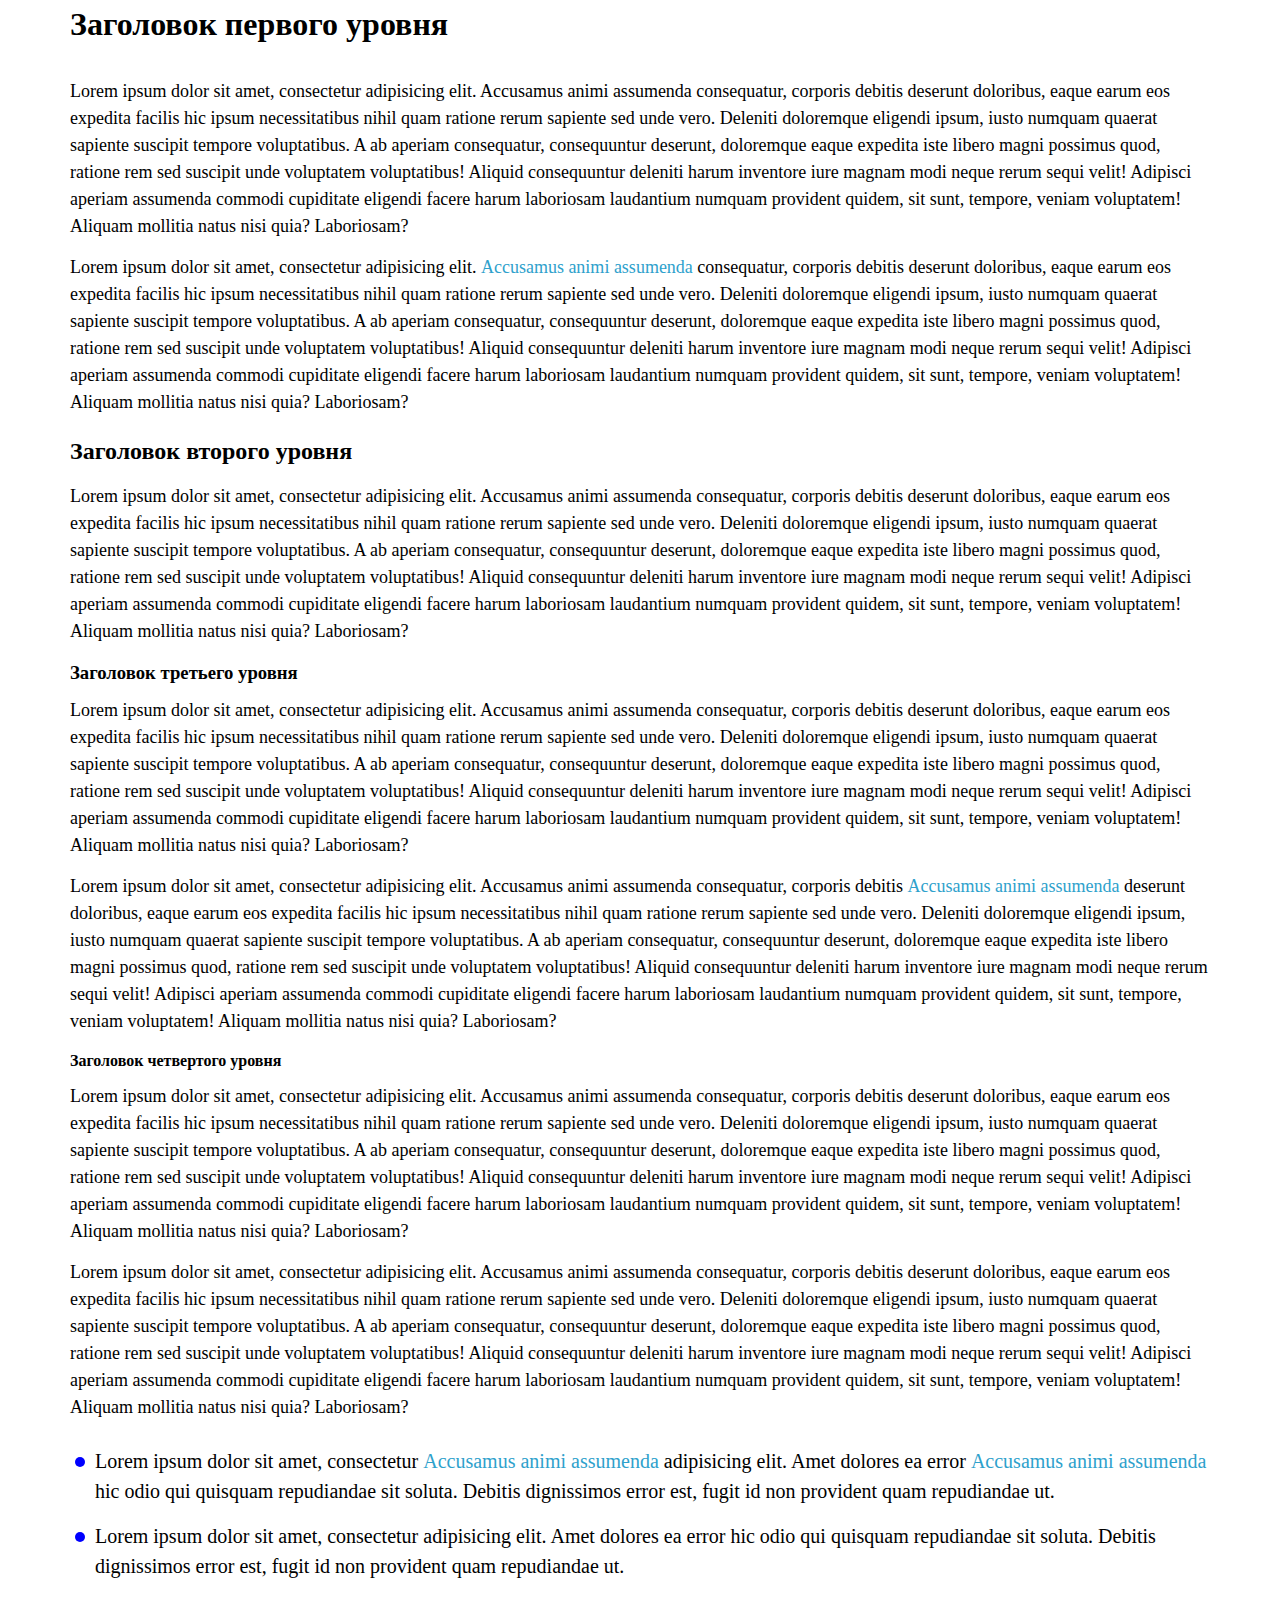
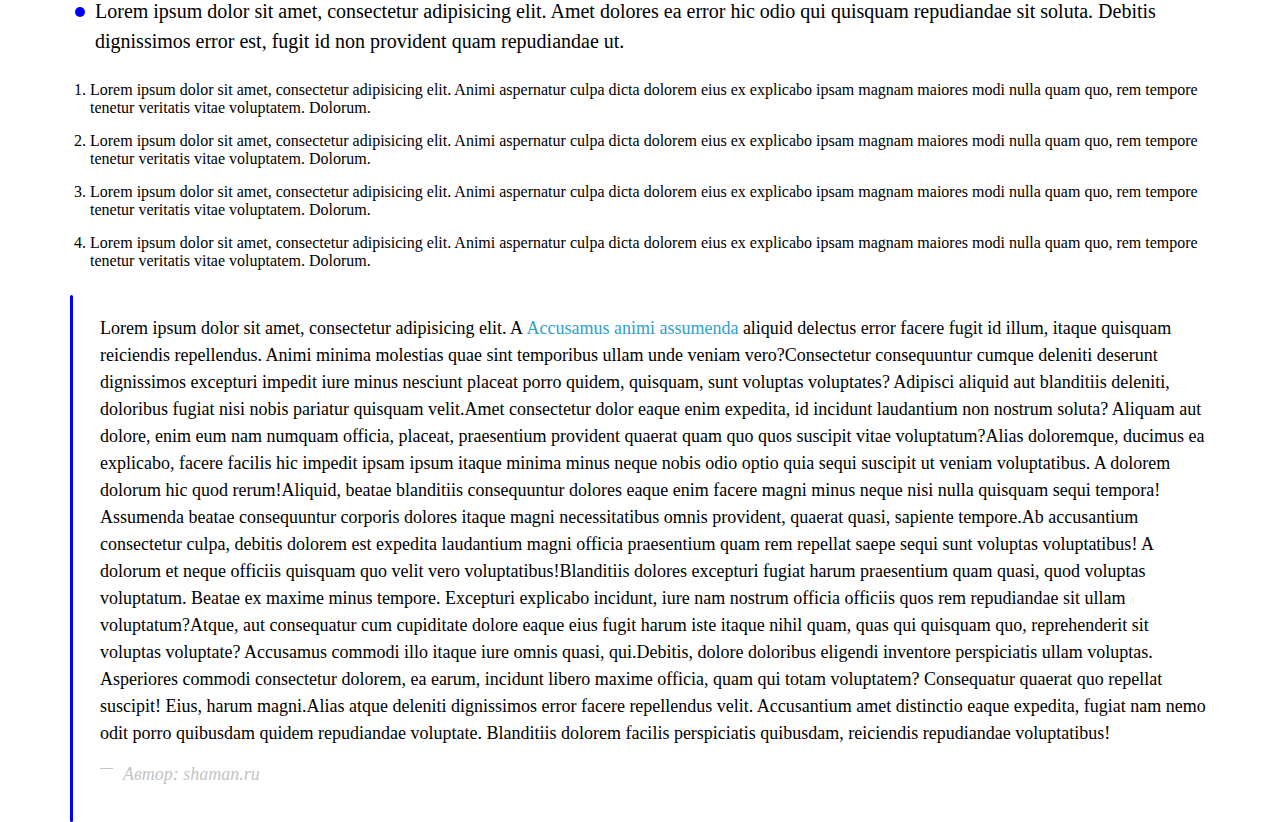
==== index.html @ 7bb18c50 "base css" ====
<!doctype html>
<html lang="en">
<head>
	<meta charset="UTF-8">
	<meta name="viewport"
		  content="width=device-width, user-scalable=no, initial-scale=1.0, maximum-scale=1.0, minimum-scale=1.0">
	<meta http-equiv="X-UA-Compatible" content="ie=edge">
	<title>Mediamint</title>

	<link rel="stylesheet" href="./base.css">
</head>
<body>
	<div class="MediaMint-container-1320-responsive">
		<h1>
			Заголовок первого уровня
		</h1>
		<p>Lorem ipsum dolor sit amet, consectetur adipisicing elit. Accusamus animi assumenda consequatur, corporis debitis deserunt doloribus, eaque earum eos expedita facilis hic ipsum necessitatibus nihil quam ratione rerum sapiente sed unde vero. Deleniti doloremque eligendi ipsum, iusto numquam quaerat sapiente suscipit tempore voluptatibus. A ab aperiam consequatur, consequuntur deserunt, doloremque eaque expedita iste libero magni possimus quod, ratione rem sed suscipit unde voluptatem voluptatibus! Aliquid consequuntur deleniti harum inventore iure magnam modi neque rerum sequi velit! Adipisci aperiam assumenda commodi cupiditate eligendi facere harum laboriosam laudantium numquam provident quidem, sit sunt, tempore, veniam voluptatem! Aliquam mollitia natus nisi quia? Laboriosam?</p>
		<p>Lorem ipsum dolor sit amet, consectetur adipisicing elit. <a href="">Accusamus animi assumenda</a> consequatur, corporis
			debitis deserunt doloribus, eaque earum eos expedita facilis hic ipsum necessitatibus nihil quam ratione rerum sapiente sed unde vero. Deleniti doloremque eligendi ipsum, iusto numquam quaerat sapiente suscipit tempore voluptatibus. A ab aperiam consequatur, consequuntur deserunt, doloremque eaque expedita iste libero magni possimus quod, ratione rem sed suscipit unde voluptatem voluptatibus! Aliquid consequuntur deleniti harum inventore iure magnam modi neque rerum sequi velit! Adipisci aperiam assumenda commodi cupiditate eligendi facere harum laboriosam laudantium numquam provident quidem, sit sunt, tempore, veniam voluptatem! Aliquam mollitia natus nisi quia? Laboriosam?</p>

		<h2>
			Заголовок второго уровня
		</h2>

		<p>Lorem ipsum dolor sit amet, consectetur adipisicing elit. Accusamus animi assumenda consequatur, corporis debitis deserunt doloribus, eaque earum eos expedita facilis hic ipsum necessitatibus nihil quam ratione rerum sapiente sed unde vero. Deleniti doloremque eligendi ipsum, iusto numquam quaerat sapiente suscipit tempore voluptatibus. A ab aperiam consequatur, consequuntur deserunt, doloremque eaque expedita iste libero magni possimus quod, ratione rem sed suscipit unde voluptatem voluptatibus! Aliquid consequuntur deleniti harum inventore iure magnam modi neque rerum sequi velit! Adipisci aperiam assumenda commodi cupiditate eligendi facere harum laboriosam laudantium numquam provident quidem, sit sunt, tempore, veniam voluptatem! Aliquam mollitia natus nisi quia? Laboriosam?</p>

		<h3>
			Заголовок третьего уровня
		</h3>
		<p>Lorem ipsum dolor sit amet, consectetur adipisicing elit. Accusamus animi assumenda consequatur, corporis debitis deserunt doloribus, eaque earum eos expedita facilis hic ipsum necessitatibus nihil quam ratione rerum sapiente sed unde vero. Deleniti doloremque eligendi ipsum, iusto numquam quaerat sapiente suscipit tempore voluptatibus. A ab aperiam consequatur, consequuntur deserunt, doloremque eaque expedita iste libero magni possimus quod, ratione rem sed suscipit unde voluptatem voluptatibus! Aliquid consequuntur deleniti harum inventore iure magnam modi neque rerum sequi velit! Adipisci aperiam assumenda commodi cupiditate eligendi facere harum laboriosam laudantium numquam provident quidem, sit sunt, tempore, veniam voluptatem! Aliquam mollitia natus nisi quia? Laboriosam?</p>
		<p>Lorem ipsum dolor sit amet, consectetur adipisicing elit. Accusamus animi assumenda consequatur, corporis
			debitis <a href="">Accusamus animi assumenda</a> deserunt doloribus, eaque earum eos expedita facilis hic
			ipsum necessitatibus nihil quam ratione rerum sapiente sed unde vero. Deleniti doloremque eligendi ipsum, iusto numquam quaerat sapiente suscipit tempore voluptatibus. A ab aperiam consequatur, consequuntur deserunt, doloremque eaque expedita iste libero magni possimus quod, ratione rem sed suscipit unde voluptatem voluptatibus! Aliquid consequuntur deleniti harum inventore iure magnam modi neque rerum sequi velit! Adipisci aperiam assumenda commodi cupiditate eligendi facere harum laboriosam laudantium numquam provident quidem, sit sunt, tempore, veniam voluptatem! Aliquam mollitia natus nisi quia? Laboriosam?</p>

		<h4>
			Заголовок четвертого уровня
		</h4>
		<p>Lorem ipsum dolor sit amet, consectetur adipisicing elit. Accusamus animi assumenda consequatur, corporis debitis deserunt doloribus, eaque earum eos expedita facilis hic ipsum necessitatibus nihil quam ratione rerum sapiente sed unde vero. Deleniti doloremque eligendi ipsum, iusto numquam quaerat sapiente suscipit tempore voluptatibus. A ab aperiam consequatur, consequuntur deserunt, doloremque eaque expedita iste libero magni possimus quod, ratione rem sed suscipit unde voluptatem voluptatibus! Aliquid consequuntur deleniti harum inventore iure magnam modi neque rerum sequi velit! Adipisci aperiam assumenda commodi cupiditate eligendi facere harum laboriosam laudantium numquam provident quidem, sit sunt, tempore, veniam voluptatem! Aliquam mollitia natus nisi quia? Laboriosam?</p>
		<p>Lorem ipsum dolor sit amet, consectetur adipisicing elit. Accusamus animi assumenda consequatur, corporis debitis deserunt doloribus, eaque earum eos expedita facilis hic ipsum necessitatibus nihil quam ratione rerum sapiente sed unde vero. Deleniti doloremque eligendi ipsum, iusto numquam quaerat sapiente suscipit tempore voluptatibus. A ab aperiam consequatur, consequuntur deserunt, doloremque eaque expedita iste libero magni possimus quod, ratione rem sed suscipit unde voluptatem voluptatibus! Aliquid consequuntur deleniti harum inventore iure magnam modi neque rerum sequi velit! Adipisci aperiam assumenda commodi cupiditate eligendi facere harum laboriosam laudantium numquam provident quidem, sit sunt, tempore, veniam voluptatem! Aliquam mollitia natus nisi quia? Laboriosam?</p>


		<ul>
			<li>Lorem ipsum dolor sit amet, consectetur <a href="">Accusamus animi assumenda</a> adipisicing elit. Amet dolores ea error <a href="">Accusamus
				animi assumenda</a> hic odio qui
				quisquam repudiandae sit soluta. Debitis dignissimos error est, fugit id non provident quam repudiandae ut.</li>
			<li>Lorem ipsum dolor sit amet, consectetur adipisicing elit. Amet dolores ea error hic odio qui quisquam repudiandae sit soluta. Debitis dignissimos error est, fugit id non provident quam repudiandae ut.</li>
			<li>Lorem ipsum dolor sit amet, consectetur adipisicing elit. Amet dolores ea error hic odio qui quisquam repudiandae sit soluta. Debitis dignissimos error est, fugit id non provident quam repudiandae ut.</li>
		</ul>

		<ol>
			<li>Lorem ipsum dolor sit amet, consectetur adipisicing elit. Animi aspernatur culpa dicta dolorem eius ex explicabo ipsam magnam maiores modi nulla quam quo, rem tempore tenetur veritatis vitae voluptatem. Dolorum.</li>
			<li>Lorem ipsum dolor sit amet, consectetur adipisicing elit. Animi aspernatur culpa dicta dolorem eius ex explicabo ipsam magnam maiores modi nulla quam quo, rem tempore tenetur veritatis vitae voluptatem. Dolorum.</li>
			<li>Lorem ipsum dolor sit amet, consectetur adipisicing elit. Animi aspernatur culpa dicta dolorem eius ex explicabo ipsam magnam maiores modi nulla quam quo, rem tempore tenetur veritatis vitae voluptatem. Dolorum.</li>
			<li>Lorem ipsum dolor sit amet, consectetur adipisicing elit. Animi aspernatur culpa dicta dolorem eius ex explicabo ipsam magnam maiores modi nulla quam quo, rem tempore tenetur veritatis vitae voluptatem. Dolorum.</li>
		</ol>

		<blockquote>
			<p>
				<span>Lorem ipsum dolor sit amet, consectetur adipisicing elit. A <a href="">Accusamus animi assumenda</a> aliquid delectus error facere
					fugit id illum, itaque quisquam reiciendis repellendus. Animi minima molestias quae sint temporibus ullam unde veniam vero?</span><span>Consectetur consequuntur cumque deleniti deserunt dignissimos excepturi impedit iure minus nesciunt placeat porro quidem, quisquam, sunt voluptas voluptates? Adipisci aliquid aut blanditiis deleniti, doloribus fugiat nisi nobis pariatur quisquam velit.</span><span>Amet consectetur dolor eaque enim expedita, id incidunt laudantium non nostrum soluta? Aliquam aut dolore, enim eum nam numquam officia, placeat, praesentium provident quaerat quam quo quos suscipit vitae voluptatum?</span><span>Alias doloremque, ducimus ea explicabo, facere facilis hic impedit ipsam ipsum itaque minima minus neque nobis odio optio quia sequi suscipit ut veniam voluptatibus. A dolorem dolorum hic quod rerum!</span><span>Aliquid, beatae blanditiis consequuntur dolores eaque enim facere magni minus neque nisi nulla quisquam sequi tempora! Assumenda beatae consequuntur corporis dolores itaque magni necessitatibus omnis provident, quaerat quasi, sapiente tempore.</span><span>Ab accusantium consectetur culpa, debitis dolorem est expedita laudantium magni officia praesentium quam rem repellat saepe sequi sunt voluptas voluptatibus! A dolorum et neque officiis quisquam quo velit vero voluptatibus!</span><span>Blanditiis dolores excepturi fugiat harum praesentium quam quasi, quod voluptas voluptatum. Beatae ex maxime minus tempore. Excepturi explicabo incidunt, iure nam nostrum officia officiis quos rem repudiandae sit ullam voluptatum?</span><span>Atque, aut consequatur cum cupiditate dolore eaque eius fugit harum iste itaque nihil quam, quas qui quisquam quo, reprehenderit sit voluptas voluptate? Accusamus commodi illo itaque iure omnis quasi, qui.</span><span>Debitis, dolore doloribus eligendi inventore perspiciatis ullam voluptas. Asperiores commodi consectetur dolorem, ea earum, incidunt libero maxime officia, quam qui totam voluptatem? Consequatur quaerat quo repellat suscipit! Eius, harum magni.</span><span>Alias atque deleniti dignissimos error facere repellendus velit. Accusantium amet distinctio eaque expedita, fugiat nam nemo odit porro quibusdam quidem repudiandae voluptate. Blanditiis dolorem facilis perspiciatis quibusdam, reiciendis repudiandae voluptatibus!</span>
			</p>

			<footer>
				<p>Автор: <a href="https://google.ru">shaman.ru</a></p>
			</footer>
		</blockquote>
	</div>
</body>
</html>
---- base.css ----
:root
{
	--anchor-hover-color: blue;
	--anchor-hover-transition-duration: .4s;
	--anchor-default-color: #2ea1cc;

	--blockquote-left-border-color: blue;
	--blockquote-footer-text-color: #c4c4c4;

	--marked-list-marker-color: blue;
}

*, *::before, *::after
{
	margin: 0;
	padding: 0;
	box-sizing: border-box;
}

img
{
	display: block;
	object-fit: cover;
}

button,
[type="reset"],
[type="button"],
[type="submit"]
{
	display: block;
	border: none;
	outline: none;
	appearance: none;
	-webkit-appearance: none;

	cursor: pointer;
	background-color: transparent;
}

a {
	text-decoration: none;

	position: relative;

	color: var(--anchor-default-color);

	transition: color var(--anchor-hover-transition-duration);
}
a::before
{
	content: "";
	position: absolute;
	left: 0;
	bottom: -1px;

	height: 1px;
	width: 0;

	background-color: var(--anchor-hover-color);

	transition: width var(--anchor-hover-transition-duration) ease-in-out;
}
@media screen and (min-width: 769px)
{
	a:hover::before
	{
		width: 100%;
	}

	a:hover
	{
		color: var(--anchor-hover-color);
	}
}
a[href^="tel:"],
a[href^="mailto:"]
{
	white-space: nowrap;
}

body
{
	display: flex;
	flex-flow: column nowrap;
	justify-content: space-between;
	align-items: flex-start;
}

header, footer, main
{
	width: 100%;
}

main
{
	flex-grow: 1;
	flex-shrink: 0;
}

/* START Container */
.MediaMint-container-1320-responsive
{
	width: 100%;
	max-width: calc(1320px + 30px);
	margin: 0 auto;
	padding: 0 15px;
}
@media screen and (max-width: 1400px)
{
	.MediaMint-container-1320-responsive
	{
		max-width: calc(1140px + 30px);
	}
}
@media screen and (max-width: 1200px)
{
	.MediaMint-container-1320-responsive
	{
		max-width: calc(960px + 30px);
	}
}
@media screen and (max-width: 992px)
{
	.MediaMint-container-1320-responsive
	{
		max-width: calc(720px + 30px);
	}
}
@media screen and (max-width: 768px)
{
	.MediaMint-container-1320-responsive
	{
		max-width: calc(540px + 30px);
	}
}
@media screen and (max-width: 576px)
{
	.MediaMint-container-1320-responsive
	{
		max-width: 100%;
	}
}
/* END Container */


/* START text*/
h1 {
	margin-bottom: 30px;

	line-height: 1.5em;
}
h2 {
	margin-top: 17px;
	margin-bottom: 14px;

	line-height: 1.5em;
}
h3 {
	margin-bottom: 10px;
	line-height: 1.5em;
}
h4 {
	margin-bottom: 10px;
	line-height: 1.5em;
}

p {
	margin-bottom: 14px;

	font-size: 18px;
	line-height: 1.5em;
}
/* END text*/

/* START Lists */
ul, ol
{
	margin: 25px 0;
}

ul li {
	display: block;
	margin-bottom: 15px;

	position: relative;

	padding-left: calc(10px + 15px);

	font-size: 20px;
	line-height: 1.5em;
}
ul li:last-child
{
	margin-bottom: 0;
}
ul li::before
{
	display: block;

	position: absolute;
	content: "";

	left: 5px;

	top: calc(1.5em / 2 - 4px);

	width: 10px;
	height: 10px;
	border-radius: 50%;

	background-color: var(--marked-list-marker-color);
}

ol
{
	padding-left: 20px;
}

ol li
{
	margin-bottom: 15px;
}
/* END Lists */

/* blockquote */
blockquote
{
	position: relative;
	padding: 20px 0 20px 30px;

	display: block;
}
blockquote::before
{
	content: "";
	position: absolute;

	left: 0;
	top: 0;
	width: 3px;
	height: 100%;

	background-color: var(--blockquote-left-border-color);

	border-radius: 5px;
}

blockquote footer p
{
	position: relative;

	padding-left:  calc(13px + 10px);
	color: var(--blockquote-footer-text-color);

	font-style: italic;
}
blockquote footer p::before
{
	content: "";
	position: absolute;
	width: 13px;
	height: 1px;
	left: 0;

	/* change it to (line-height / 2) */
	top: 7px;

	background-color: var(--blockquote-footer-text-color);
}

blockquote footer p a
{
	color: inherit;
}
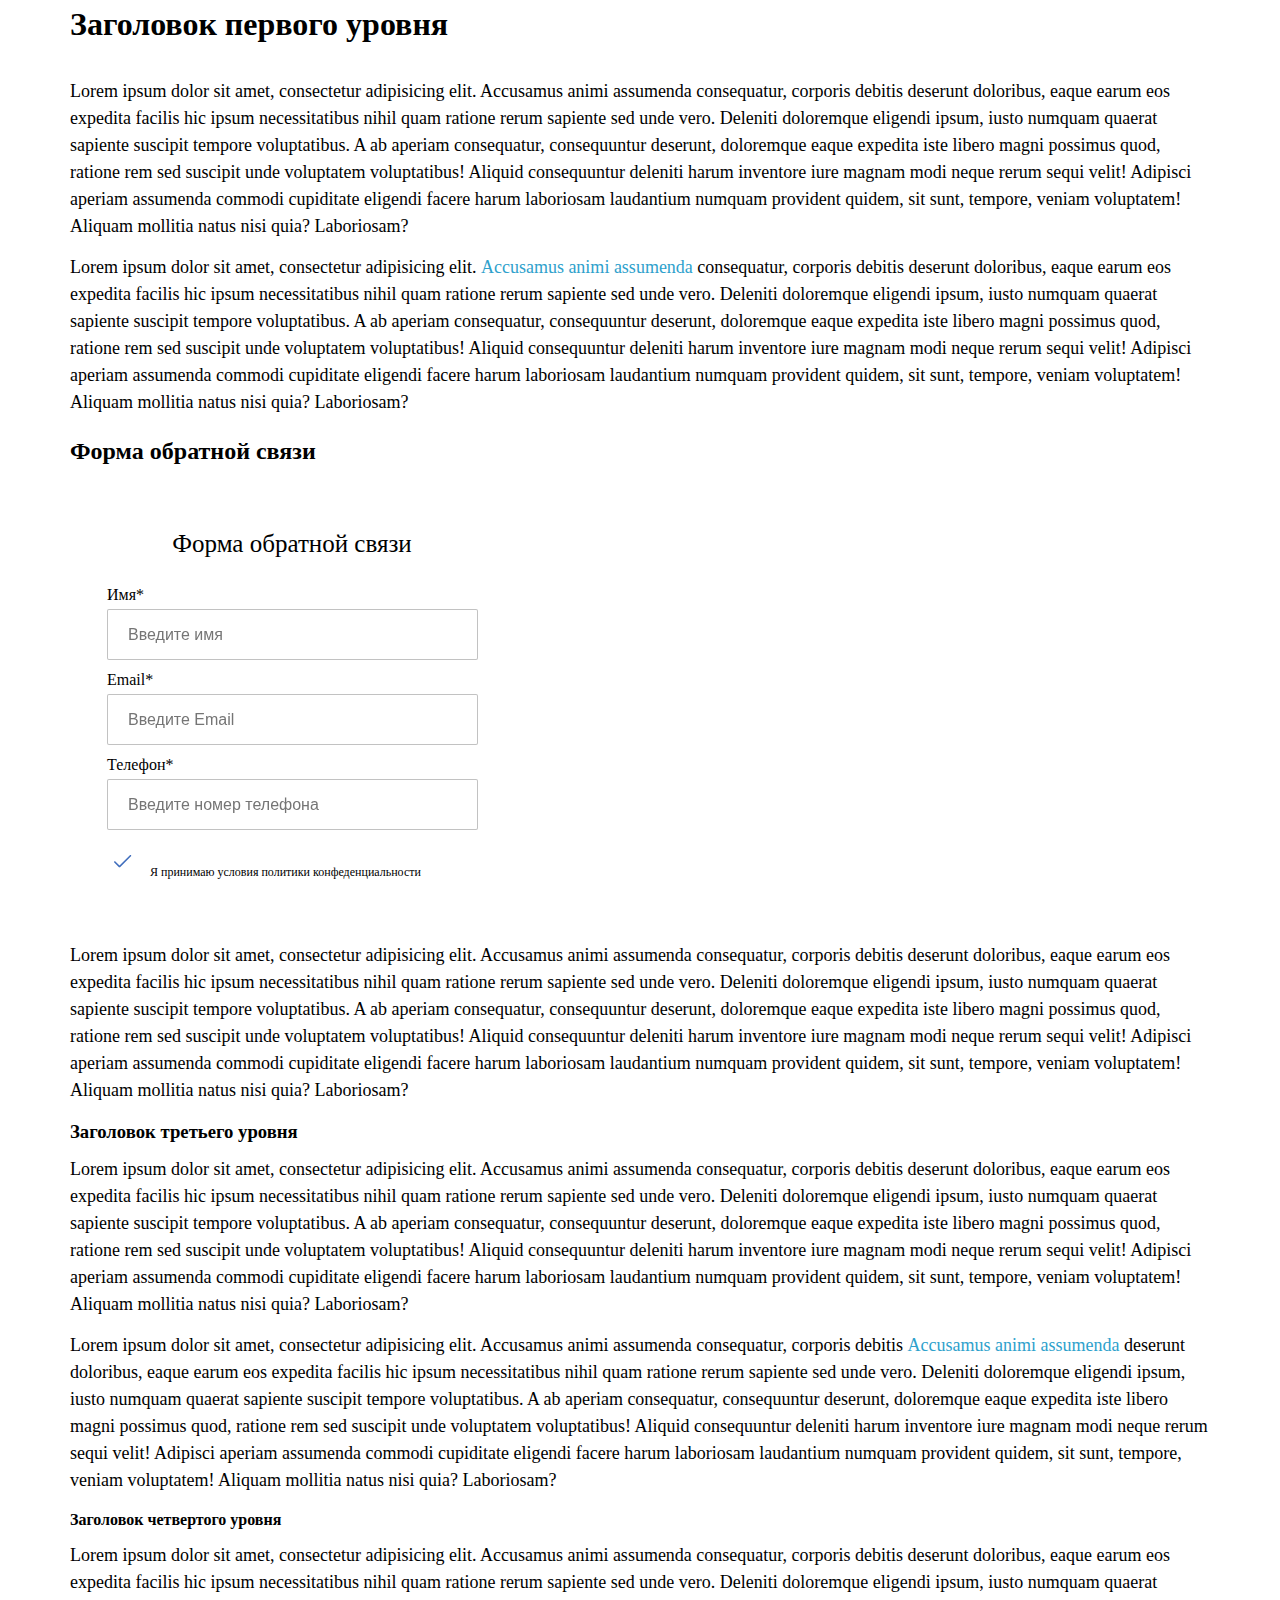
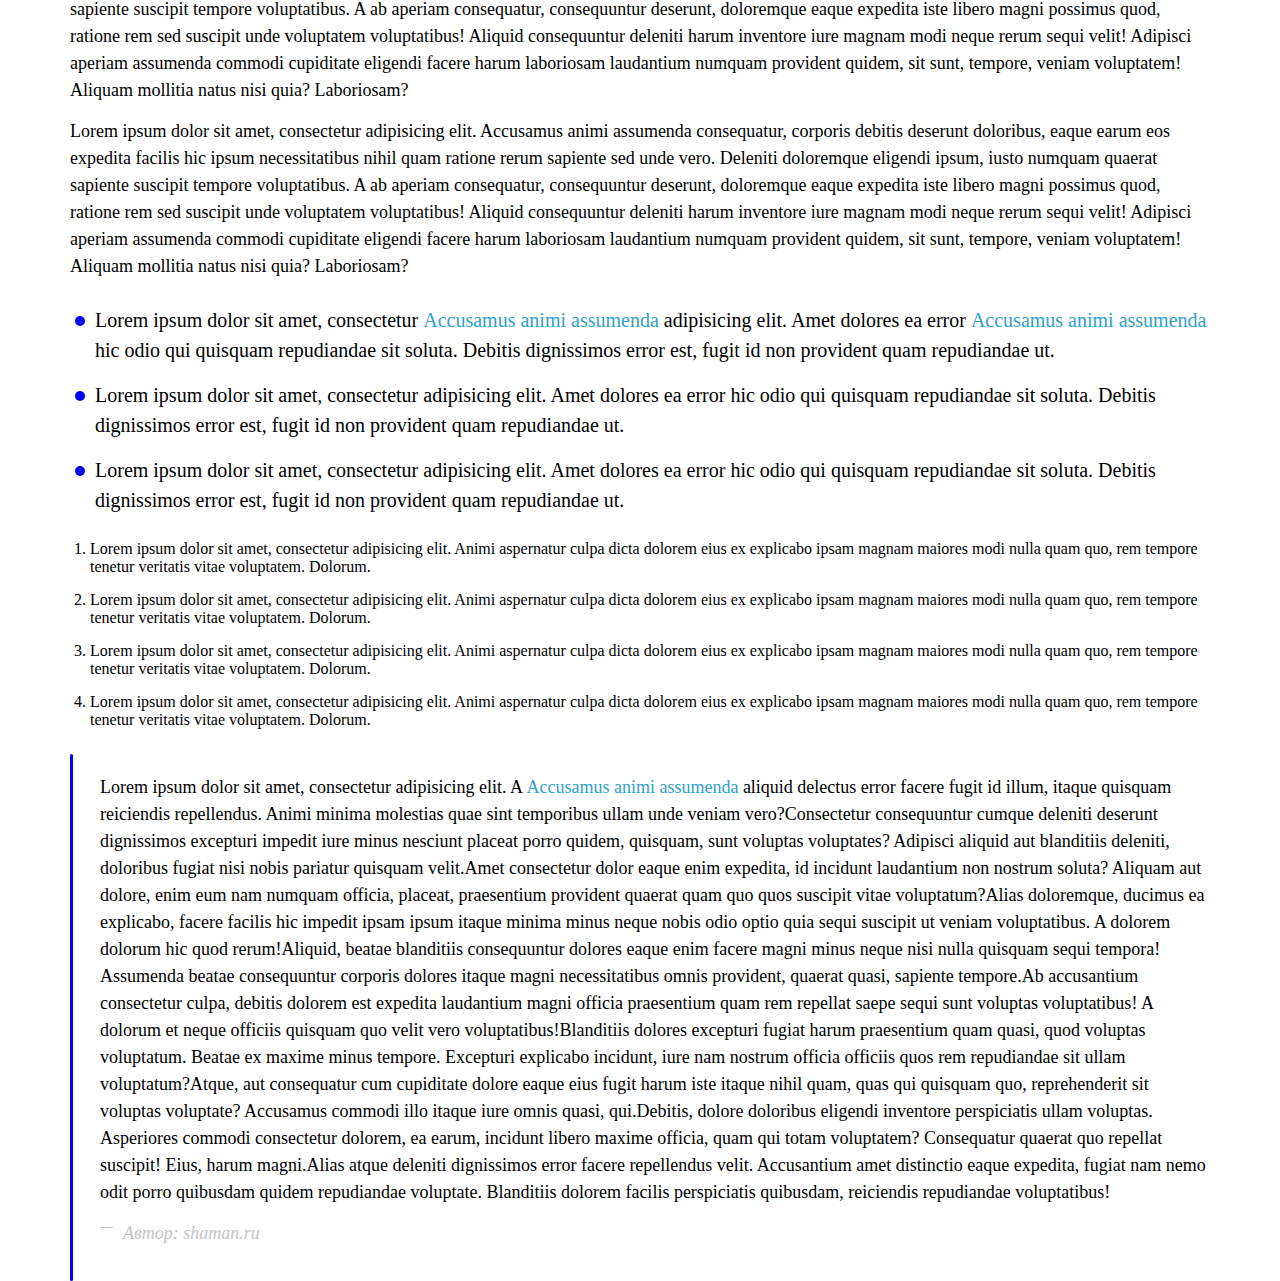
==== commit 03b87de9: "styles and js for form" ====
--- a/index.html
+++ b/index.html
@@ -8,6 +8,7 @@
 	<title>Mediamint</title>
 
 	<link rel="stylesheet" href="./base.css">
+	<link rel="stylesheet" href="./forms.css">
 </head>
 <body>
 	<div class="MediaMint-container-1320-responsive">
@@ -19,8 +20,87 @@
 			debitis deserunt doloribus, eaque earum eos expedita facilis hic ipsum necessitatibus nihil quam ratione rerum sapiente sed unde vero. Deleniti doloremque eligendi ipsum, iusto numquam quaerat sapiente suscipit tempore voluptatibus. A ab aperiam consequatur, consequuntur deserunt, doloremque eaque expedita iste libero magni possimus quod, ratione rem sed suscipit unde voluptatem voluptatibus! Aliquid consequuntur deleniti harum inventore iure magnam modi neque rerum sequi velit! Adipisci aperiam assumenda commodi cupiditate eligendi facere harum laboriosam laudantium numquam provident quidem, sit sunt, tempore, veniam voluptatem! Aliquam mollitia natus nisi quia? Laboriosam?</p>
 
 		<h2>
-			Заголовок второго уровня
+			Форма обратной связи
 		</h2>
+
+		<div class="form-wrapper">
+			<form action="#" method="POST">
+				<p class="form__form-title">
+					Форма обратной связи
+				</p>
+
+				<div class="mediamintForm-input-wrapper">
+					<label for="MM_name-input">Имя*</label>
+					
+					<input type="text" 
+					name="name"
+					autocomplete="name"
+					required
+					aria-describedby="name-input__error"
+					placeholder="Введите имя"
+					id="MM_name-input"
+					class="mediaMint_form-input"
+					>
+	
+					<span class="mediamintForm-input-invalid-message" id="name-input__error">Введите имя</span>
+				</div>
+	
+				<div class="mediamintForm-input-wrapper">
+					<label for="MM_email-input">Email*</label>
+					
+					<input type="email" 
+					name="email"
+					autocomplete="email"
+					required
+					aria-describedby="email-input__error"
+					placeholder="Введите Email"
+					id="MM_email-input"
+					class="mediaMint_form-input"
+					>
+	
+					<span class="mediamintForm-input-invalid-message" id="email-input__error">Введите email</span>
+				</div>
+	
+				<div class="mediamintForm-input-wrapper">
+					<label for="MM_phone-input">Телефон*</label>
+					
+					<input type="tel" 
+					name="phone"
+					autocomplete="phone"
+					required
+					aria-describedby="phone-input__error"
+					placeholder="Введите номер телефона"
+					id="MM_phone-input"
+					class="mediaMint_form-input">
+	
+					<span class="mediamintForm-input-invalid-message" id="phone-input__error">Неверный формат</span>
+				</div>
+	
+				<div class="mediamintForm-input-wrapper agree-wrapper">
+					<input type="checkbox" name="agree" id="form-policy-agree" class="agree-checkbox" checked>
+					
+					<label for="form-policy-agree" class="agree-label">
+						<svg class="custom-checkbox" width="22" height="22" viewBox="0 0 22 22" fill="none" xmlns="http://www.w3.org/2000/svg">
+							<path class="custom-checkbox__check" fill-rule="evenodd" clip-rule="evenodd" d="M21.1116 3.63826C21.1757 3.70212 21.2265 3.77799 21.2611 3.86151C21.2958 3.94504 21.3136 4.03458 21.3136 4.12501C21.3136 4.21544 21.2958 4.30498 21.2611 4.3885C21.2265 4.47203 21.1757 4.5479 21.1116 4.61176L11.4866 14.2368C11.4228 14.3008 11.3469 14.3516 11.2634 14.3862C11.1799 14.4209 11.0903 14.4387 10.9999 14.4387C10.9095 14.4387 10.8199 14.4209 10.7364 14.3862C10.6529 14.3516 10.577 14.3008 10.5131 14.2368L6.38814 10.1118C6.32422 10.0478 6.27352 9.97195 6.23892 9.88843C6.20433 9.80492 6.18652 9.71541 6.18652 9.62501C6.18652 9.53461 6.20433 9.4451 6.23892 9.36158C6.27352 9.27806 6.32422 9.20218 6.38814 9.13826C6.45206 9.07434 6.52795 9.02363 6.61146 8.98904C6.69498 8.95444 6.78449 8.93664 6.87489 8.93664C6.96529 8.93664 7.0548 8.95444 7.13832 8.98904C7.22184 9.02363 7.29772 9.07434 7.36164 9.13826L10.9999 12.7779L20.1381 3.63826C20.202 3.57423 20.2779 3.52344 20.3614 3.48878C20.4449 3.45412 20.5345 3.43628 20.6249 3.43628C20.7153 3.43628 20.8049 3.45412 20.8884 3.48878C20.9719 3.52344 21.0478 3.57423 21.1116 3.63826V3.63826Z" fill="#406EBD"/>
+							<path class="custom-checkbox__border" fill-rule="evenodd" clip-rule="evenodd" d="M2.0625 17.875C2.0625 18.422 2.2798 18.9466 2.66659 19.3334C3.05339 19.7202 3.57799 19.9375 4.125 19.9375H17.875C18.422 19.9375 18.9466 19.7202 19.3334 19.3334C19.7202 18.9466 19.9375 18.422 19.9375 17.875V11C19.9375 10.8177 19.8651 10.6428 19.7361 10.5139C19.6072 10.3849 19.4323 10.3125 19.25 10.3125C19.0677 10.3125 18.8928 10.3849 18.7639 10.5139C18.6349 10.6428 18.5625 10.8177 18.5625 11V17.875C18.5625 18.0573 18.4901 18.2322 18.3611 18.3611C18.2322 18.4901 18.0573 18.5625 17.875 18.5625H4.125C3.94266 18.5625 3.7678 18.4901 3.63886 18.3611C3.50993 18.2322 3.4375 18.0573 3.4375 17.875V4.125C3.4375 3.94266 3.50993 3.7678 3.63886 3.63886C3.7678 3.50993 3.94266 3.4375 4.125 3.4375H15.125C15.3073 3.4375 15.4822 3.36507 15.6111 3.23614C15.7401 3.1072 15.8125 2.93234 15.8125 2.75C15.8125 2.56766 15.7401 2.3928 15.6111 2.26386C15.4822 2.13493 15.3073 2.0625 15.125 2.0625H4.125C3.57799 2.0625 3.05339 2.2798 2.66659 2.66659C2.2798 3.05339 2.0625 3.57799 2.0625 4.125V17.875Z" fill="#406EBD"/>
+						</svg>
+	
+						<span>
+							Я принимаю условия
+								<a target="_blank" href="/policy.pdf">
+									политики конфеденциальности
+								</a>
+						</span>
+					</label>
+				</div>
+			</form>
+
+			<div class="success-wrapper">
+				<img src="" alt="" class="success-icon">
+
+				<p class="success-text"></p>
+			</div>
+		</div>
 
 		<p>Lorem ipsum dolor sit amet, consectetur adipisicing elit. Accusamus animi assumenda consequatur, corporis debitis deserunt doloribus, eaque earum eos expedita facilis hic ipsum necessitatibus nihil quam ratione rerum sapiente sed unde vero. Deleniti doloremque eligendi ipsum, iusto numquam quaerat sapiente suscipit tempore voluptatibus. A ab aperiam consequatur, consequuntur deserunt, doloremque eaque expedita iste libero magni possimus quod, ratione rem sed suscipit unde voluptatem voluptatibus! Aliquid consequuntur deleniti harum inventore iure magnam modi neque rerum sequi velit! Adipisci aperiam assumenda commodi cupiditate eligendi facere harum laboriosam laudantium numquam provident quidem, sit sunt, tempore, veniam voluptatem! Aliquam mollitia natus nisi quia? Laboriosam?</p>
 
--- a/forms.css
+++ b/forms.css
@@ -0,0 +1,345 @@
+.form-wrapper
+{
+	padding: 43px 37px 52px;
+	background-color: #fff;
+
+	max-width: 445px;
+
+	position: relative;
+}
+
+.form__form-title
+{
+	font-style: normal;
+	font-weight: 400;
+	font-size: 25px;
+	line-height: 36px;
+
+	text-align: center;
+
+	color: var(--dark-color);
+
+	max-width: 370px;
+
+	margin-bottom: 24px;
+}
+@media screen and (max-width: 768px)
+{
+	.form__form-title
+	{
+		font-size: 20px;
+		line-height: 28px;
+	}
+}
+
+.form__form-title span
+{
+	font-weight: 700;
+}
+
+.mediamintForm-input-wrapper
+{
+	position: relative;
+	margin-bottom: 11px;
+}
+
+.mediamintForm-input-wrapper label
+{
+	display: block;
+	margin-bottom: 5px;
+}
+
+.mediaMint_form-input
+{
+	width: 100%;
+	padding: 15px 20px;
+
+	border: 1px solid rgba(0, 0, 0, 0.24);
+	border-radius: 2px;
+
+	color: #000;
+
+	font-style: normal;
+	font-weight: 400;
+	font-size: 16px;
+	line-height: 19px;
+
+	outline: none;
+
+	transition: color .4s, border .4s, box-shadow .4s;
+
+	position: relative;
+	z-index: 2;
+}
+.mm_landing-wrapper .form-input:placeholder-shown
+{
+	color: #6F6F6F;
+}
+
+/*.mm_landing-wrapper .form-elem .form-input:last-child*/
+/*{*/
+/*	margin-bottom: 0;*/
+/*}*/
+
+.mm_landing-wrapper .form-input.invalid
+{
+	border: 1px solid var(--red-color);
+	color: var(--red-color);
+	box-shadow: 0 0 4px 2px rgba(255, 0, 0, 0.25);
+}
+.mm_landing-wrapper .form-input.valid
+{
+	border: 1px solid rgba(0, 0, 0, 0.24);
+	color: #000;
+	box-shadow: unset;
+}
+
+.mediamintForm-input-invalid-message
+{
+	position: absolute;
+	top: 50%;
+	transform: translateY(-50%);
+	right: calc(100% + 30px);
+
+	white-space: nowrap;
+	padding: 10px 23px;
+	border-radius: 2px;
+
+	background-color: var(--red-color);
+	color: #fff;
+
+	user-select: none;
+
+	opacity: 0;
+	transition: opacity .4s;
+}
+@media screen and (max-width: 768px)
+{
+	.mediamintForm-input-invalid-message
+	{
+		right: unset;
+		left: 0;
+		padding: 0;
+		color: var(--red-color);
+		background-color: transparent;
+		top: -12px;
+
+		transform: translateY(20px);
+		z-index: 0;
+
+		transition: opacity .3s, transform .3s;
+	}
+}
+@media screen and (max-width: 650px)
+{
+	.mediamintForm-input-invalid-message
+	{
+		display: none;
+	}
+}
+
+.mediamintForm-input-invalid-message::after
+{
+	content: "";
+	position: absolute;
+	top:50%;
+	transform: translateY(-50%);
+	right: -17px;
+
+	/*background-color: blue;*/
+	background-color: var(--red-color);
+	clip-path: polygon(100% 50%, 0 0, 0 100%);
+
+	width: 17px;
+	height: 22px;
+
+	will-change: right;
+
+	/*animation: invalidMessageArrowAnimation ease-in-out infinite 1.3s;*/
+}
+@media screen and (max-width: 768px)
+{
+	.mediamintForm-input-invalid-message::after
+	{
+		display: none;
+	}
+}
+
+/*@keyframes invalidMessageArrowAnimation*/
+/*{*/
+/*	from {*/
+/*		!*right: -17px;*!*/
+/*		transform: translateY(-50%) translateX(0);*/
+/*	}*/
+/*	50% {*/
+/*		!*right: -22px;*!*/
+/*		transform: translateY(-50%) translateX(5px);*/
+/*	}*/
+/*	100%*/
+/*	{*/
+/*		!*right: -17px;*!*/
+/*		transform: translateY(-50%) translateX(0);*/
+/*	}*/
+/*}*/
+
+.mm_landing-wrapper .form-input.invalid + .mediamintForm-input-invalid-message
+{
+	opacity: 1;
+}
+@media screen and (max-width: 768px)
+{
+	.mm_landing-wrapper .form-input.invalid + .mediamintForm-input-invalid-message
+	{
+		opacity: 1;
+		transform: translateY(-12px);
+	}
+}
+
+.free-consult__submit-btn
+{
+	width: 100%;
+}
+
+.agree-wrapper
+{
+	margin-top: 21px;
+}
+
+.agree-checkbox
+{
+	display: none;
+}
+
+.agree-label
+{
+	position: relative;
+
+	-webkit-tap-highlight-color: transparent;
+
+	user-select: none;
+	cursor: pointer;
+
+	font-style: normal;
+	font-weight: 400;
+	font-size: 12px;
+	line-height: 14px;
+	color: var(--dark-color);
+
+	display: flex;
+	flex-flow: row nowrap;
+	justify-content: flex-start;
+	align-items: center;
+}
+
+.agree-label .custom-checkbox
+{
+	margin-right: 15px;
+	width: 25px;
+	height: 25px;
+}
+.agree-label .custom-checkbox path.custom-checkbox__check
+{
+	/*opacity: 0;*/
+	transform: scale(0);
+	transition: opacity .3s, transform .3s;
+}
+
+.agree-checkbox:checked + .agree-label .custom-checkbox path.custom-checkbox__check
+{
+	/*opacity: 1;*/
+	transform: scale(1);
+}
+.agree-checkbox + .agree-label .custom-checkbox path.custom-checkbox__border
+{
+	fill: var(--red-color);
+	transition: fill .3s;
+}
+.agree-checkbox:checked + .agree-label .custom-checkbox path.custom-checkbox__border
+{
+	fill: var(--blue-color);
+}
+
+.agree-label a
+{
+	position: relative;
+	color: var(--blue-color);
+
+	transition: color var(--button-bg-color-transittion-time);
+}
+.agree-label a::before
+{
+	content: "";
+	position: absolute;
+	left: 0;
+	bottom: 0;
+	width: 100%;
+	height: 1px;
+
+	background-color: var(--blue-color);
+
+	transition: background-color var(--button-bg-color-transittion-time);
+}
+@media screen and (min-width: 769px)
+{
+	.agree-label a:hover
+	{
+		color: var(--red-color);
+	}
+	.agree-label a:hover::before
+	{
+		background-color: var(--red-color);
+	}
+}
+
+.success-wrapper
+{
+	background-color: #fff;
+
+	position: absolute;
+	left: 0;
+	top: 0;
+	width: 100%;
+	height: 100%;
+
+	opacity: 0;
+	pointer-events: none;
+
+	display: flex;
+	flex-flow: column nowrap;
+	justify-content: center;
+	align-items: center;
+
+	transition: opacity .3s;
+}
+.success-wrapper.showed
+{
+	opacity: 1;
+	pointer-events: all;
+}
+
+.success-icon
+{
+	width: 54px;
+	height: 54px;
+	object-fit: contain;
+
+	margin: 0 auto 41px;
+}
+
+.success-text
+{
+	font-style: normal;
+	font-weight: 400;
+	font-size: 25px;
+	line-height: 36px;
+
+	text-align: center;
+
+	color: var(--dark-color);
+
+	max-width: 330px;
+}
+.success-text span
+{
+	font-weight: 700;
+}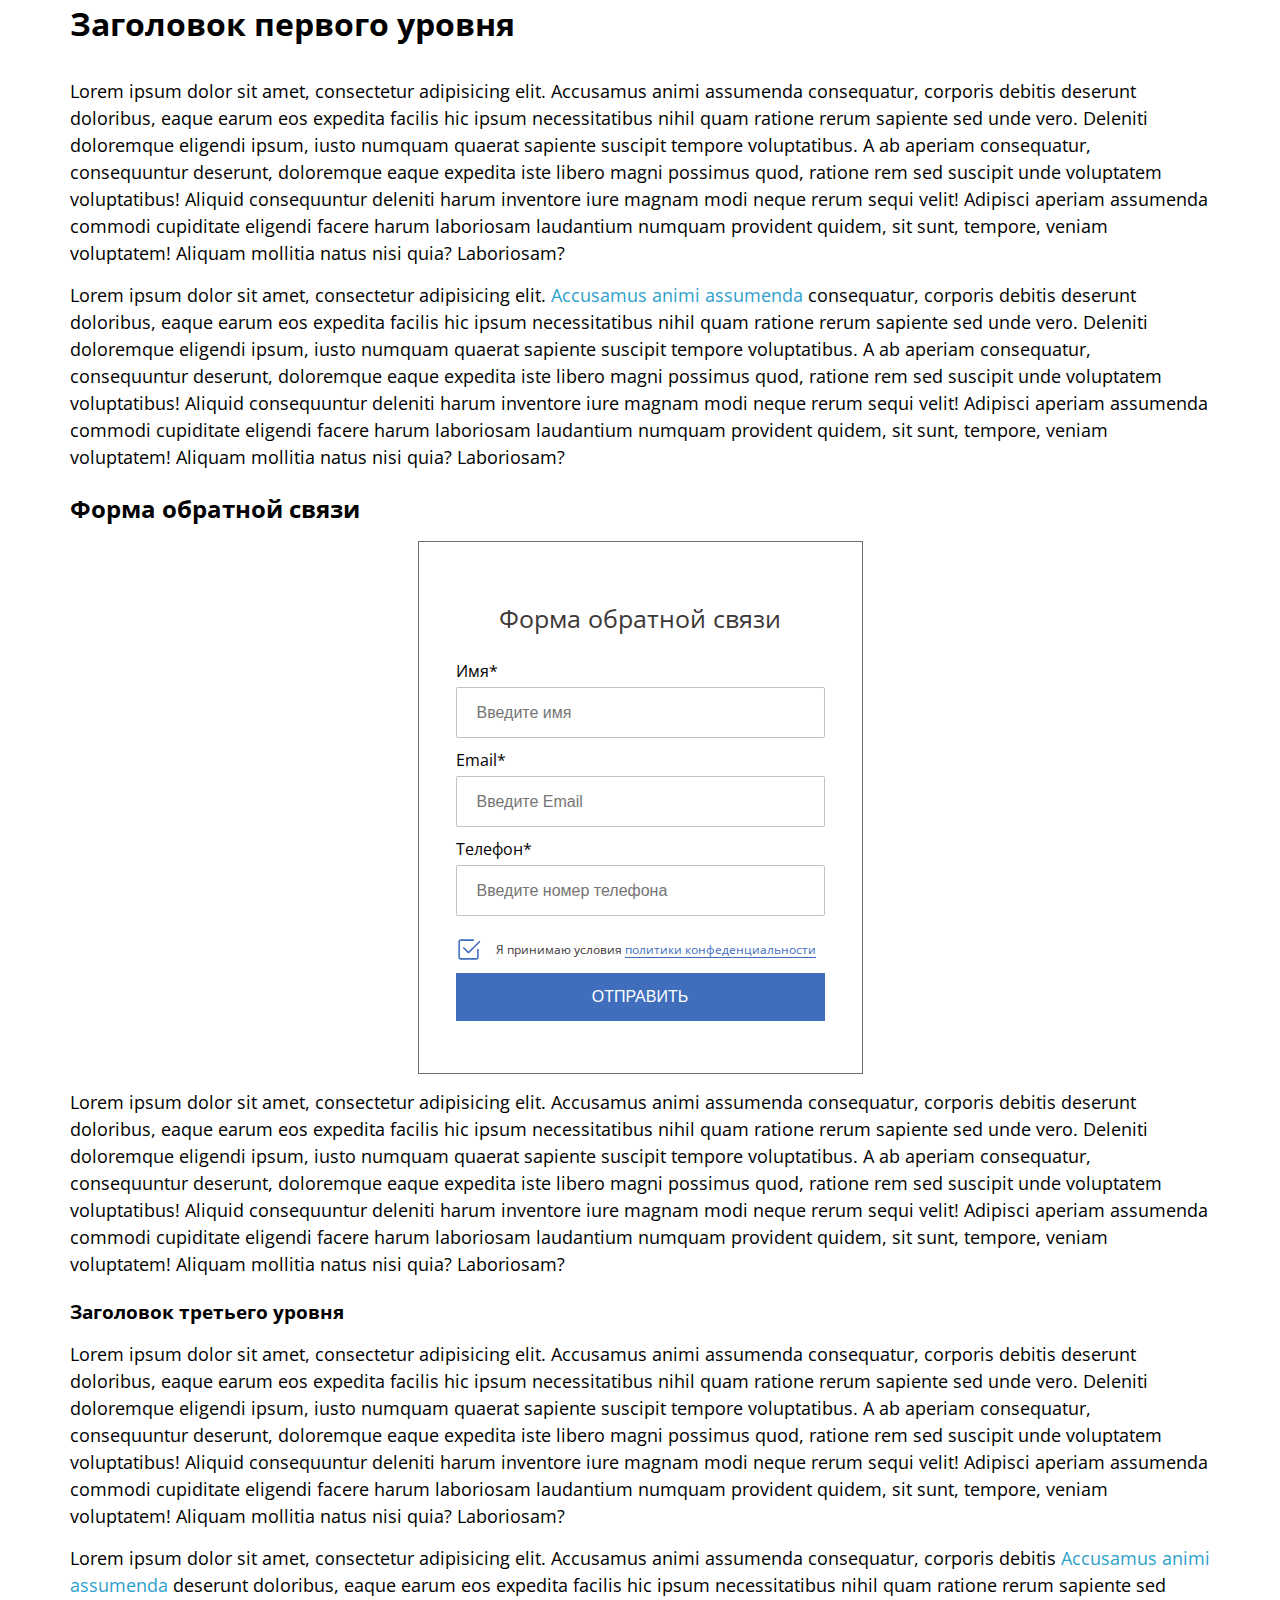
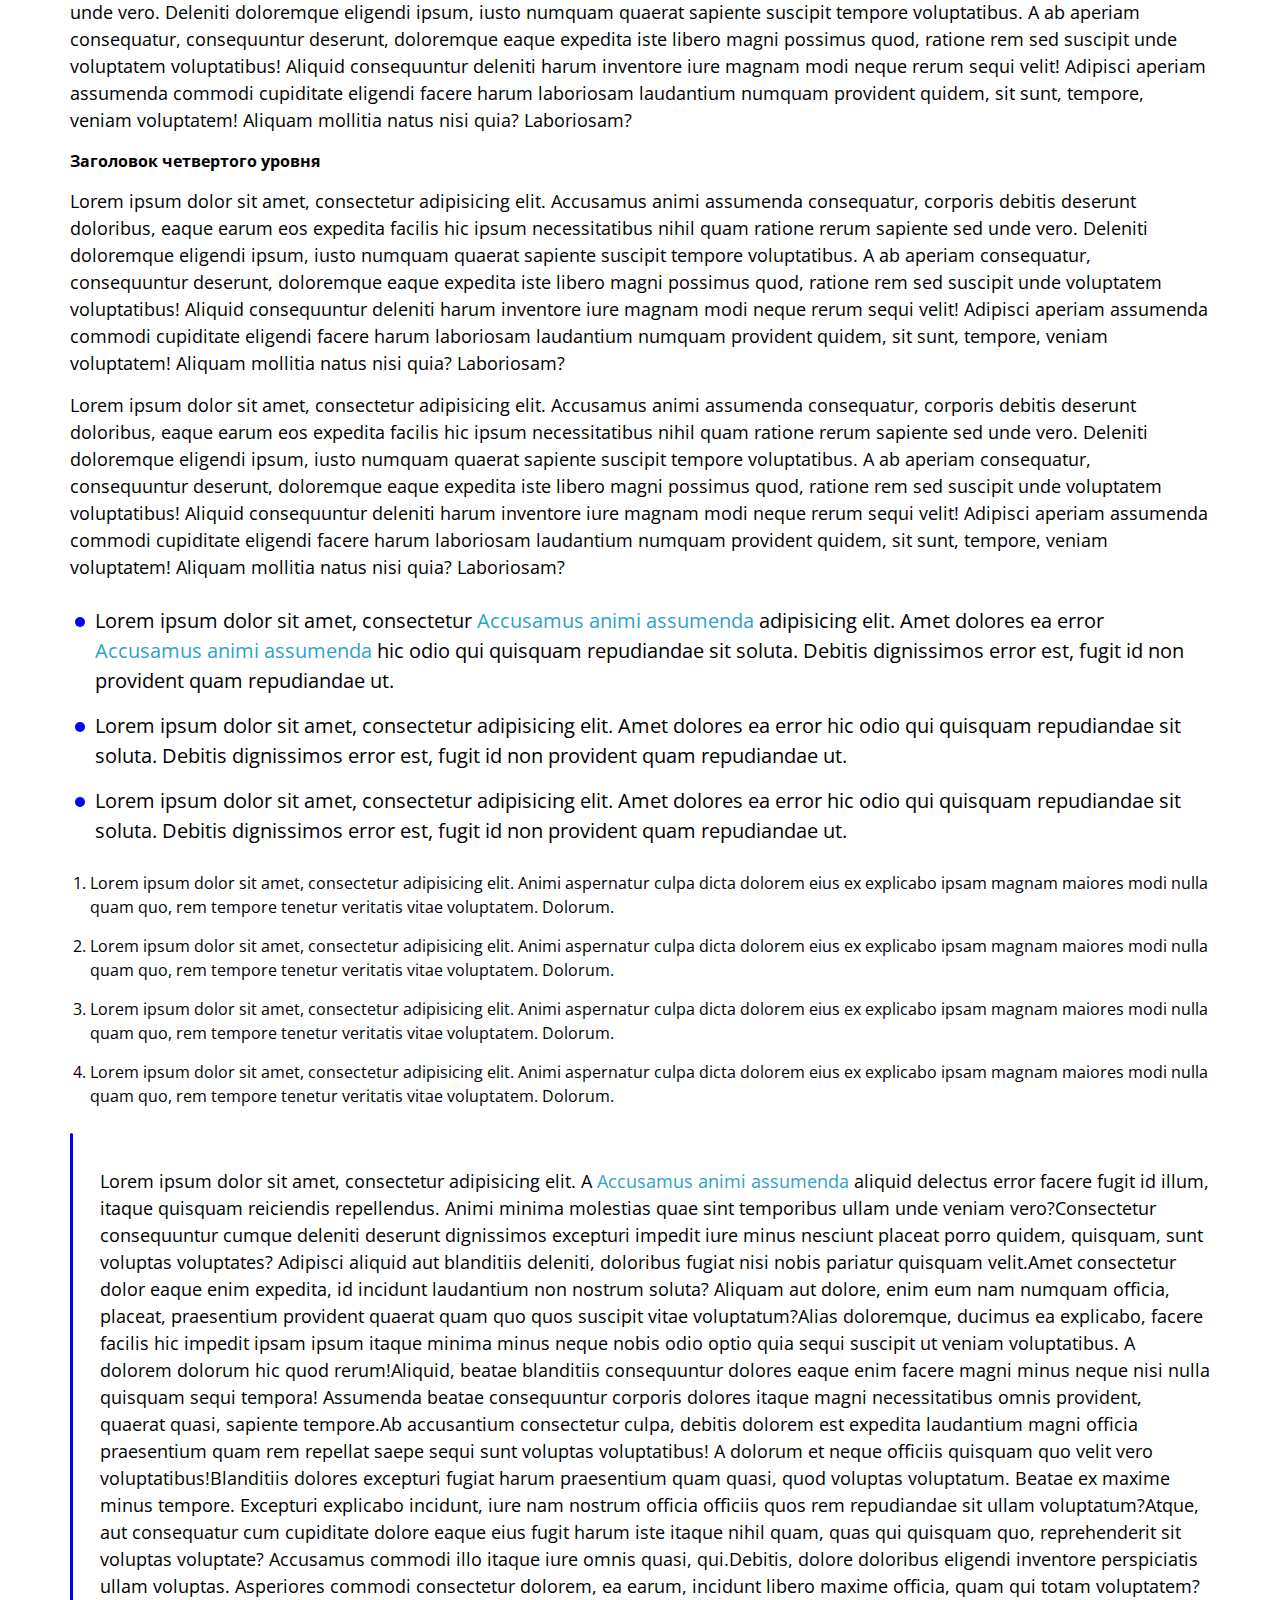
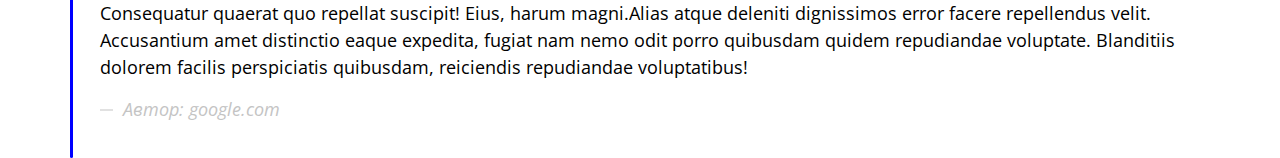
==== commit a3a2ad70: "finish" ====
--- a/index.html
+++ b/index.html
@@ -9,6 +9,9 @@
 
 	<link rel="stylesheet" href="./base.css">
 	<link rel="stylesheet" href="./forms.css">
+
+	<script src="./inputmask.min.js" async></script>
+	<script src="./script.js" defer></script>
 </head>
 <body>
 	<div class="MediaMint-container-1320-responsive">
@@ -24,10 +27,12 @@
 		</h2>
 
 		<div class="form-wrapper">
-			<form action="#" method="POST">
+			<form action="./php_hadler.html" method="POST">
 				<p class="form__form-title">
 					Форма обратной связи
 				</p>
+
+				<input type="hidden" name="page_name" value="тестовая страница">
 
 				<div class="mediamintForm-input-wrapper">
 					<label for="MM_name-input">Имя*</label>
@@ -35,7 +40,6 @@
 					<input type="text" 
 					name="name"
 					autocomplete="name"
-					required
 					aria-describedby="name-input__error"
 					placeholder="Введите имя"
 					id="MM_name-input"
@@ -51,14 +55,15 @@
 					<input type="email" 
 					name="email"
 					autocomplete="email"
-					required
 					aria-describedby="email-input__error"
 					placeholder="Введите Email"
 					id="MM_email-input"
 					class="mediaMint_form-input"
 					>
 	
-					<span class="mediamintForm-input-invalid-message" id="email-input__error">Введите email</span>
+					<span class="mediamintForm-input-invalid-message" id="email-input__error">
+						Введён неверный email
+					</span>
 				</div>
 	
 				<div class="mediamintForm-input-wrapper">
@@ -67,13 +72,14 @@
 					<input type="tel" 
 					name="phone"
 					autocomplete="phone"
-					required
 					aria-describedby="phone-input__error"
 					placeholder="Введите номер телефона"
 					id="MM_phone-input"
 					class="mediaMint_form-input">
 	
-					<span class="mediamintForm-input-invalid-message" id="phone-input__error">Неверный формат</span>
+					<span class="mediamintForm-input-invalid-message" id="phone-input__error">
+						Введён неверный номер
+					</span>
 				</div>
 	
 				<div class="mediamintForm-input-wrapper agree-wrapper">
@@ -93,13 +99,25 @@
 						</span>
 					</label>
 				</div>
+
+				<button class="mediamintForm__submit-btn">Отправить</button>
 			</form>
 
-			<div class="success-wrapper">
+			<div class="mediaMint-form__success-wrapper">
 				<img src="" alt="" class="success-icon">
 
 				<p class="success-text"></p>
 			</div>
+
+			<noscript style="display: flex; flex-flow: row nowrap;">
+				<img src="./js-logo.svg" alt="JS логотип" width="50px" height="50px" style="object-fit: contain;
+				margin-right: 10px">
+
+				<span>
+					У Вас в браузере отключен язык программирования JavaScript. Некоторые элементы на странице
+					могут отображаться некорректно
+				</span>
+			</noscript>
 		</div>
 
 		<p>Lorem ipsum dolor sit amet, consectetur adipisicing elit. Accusamus animi assumenda consequatur, corporis debitis deserunt doloribus, eaque earum eos expedita facilis hic ipsum necessitatibus nihil quam ratione rerum sapiente sed unde vero. Deleniti doloremque eligendi ipsum, iusto numquam quaerat sapiente suscipit tempore voluptatibus. A ab aperiam consequatur, consequuntur deserunt, doloremque eaque expedita iste libero magni possimus quod, ratione rem sed suscipit unde voluptatem voluptatibus! Aliquid consequuntur deleniti harum inventore iure magnam modi neque rerum sequi velit! Adipisci aperiam assumenda commodi cupiditate eligendi facere harum laboriosam laudantium numquam provident quidem, sit sunt, tempore, veniam voluptatem! Aliquam mollitia natus nisi quia? Laboriosam?</p>
@@ -141,7 +159,7 @@
 			</p>
 
 			<footer>
-				<p>Автор: <a href="https://google.ru">shaman.ru</a></p>
+				<p>Автор: <a target="_blank" title="Открыть гугл" href="https://google.ru">google.com</a></p>
 			</footer>
 		</blockquote>
 	</div>
--- a/base.css
+++ b/base.css
@@ -1,3 +1,5 @@
+@import url('https://fonts.googleapis.com/css2?family=Open+Sans&display=swap');
+
 :root
 {
 	--anchor-hover-color: blue;
@@ -8,6 +10,10 @@
 	--blockquote-footer-text-color: #c4c4c4;
 
 	--marked-list-marker-color: blue;
+
+	--blue-color: rgb(64, 110, 189);
+	--red-color: red;
+	--dark-color: #3d3838;
 }
 
 *, *::before, *::after
@@ -85,6 +91,8 @@
 	flex-flow: column nowrap;
 	justify-content: space-between;
 	align-items: flex-start;
+
+	font-family: "Open Sans", sans-serif;
 }
 
 header, footer, main
@@ -145,31 +153,29 @@
 
 
 /* START text*/
+h1,h2,h3,h4,p,ul,ol,a,span
+{
+	line-height: 1.5em;
+}
+
+
 h1 {
 	margin-bottom: 30px;
-
-	line-height: 1.5em;
 }
 h2 {
-	margin-top: 17px;
-	margin-bottom: 14px;
-
-	line-height: 1.5em;
+	margin: 20px 0 14px;
 }
 h3 {
-	margin-bottom: 10px;
-	line-height: 1.5em;
+	margin: 20px 0 10px;
 }
 h4 {
 	margin-bottom: 10px;
-	line-height: 1.5em;
 }
 
 p {
-	margin-bottom: 14px;
+	margin: 15px 0;
 
 	font-size: 18px;
-	line-height: 1.5em;
 }
 /* END text*/
 
@@ -264,7 +270,8 @@
 	left: 0;
 
 	/* change it to (line-height / 2) */
-	top: 7px;
+	top: 50%;
+	transform: translateY(-50%);
 
 	background-color: var(--blockquote-footer-text-color);
 }
--- a/forms.css
+++ b/forms.css
@@ -6,6 +6,10 @@
 	max-width: 445px;
 
 	position: relative;
+
+	margin: 0 auto;
+
+	border: 1px solid #6F6F6F;
 }
 
 .form__form-title
@@ -43,10 +47,12 @@
 	margin-bottom: 11px;
 }
 
-.mediamintForm-input-wrapper label
+.mediamintForm-input-wrapper label:not(.agree-label)
 {
 	display: block;
 	margin-bottom: 5px;
+
+	transition: opacity .3s, transform .3s;
 }
 
 .mediaMint_form-input
@@ -71,23 +77,18 @@
 	position: relative;
 	z-index: 2;
 }
-.mm_landing-wrapper .form-input:placeholder-shown
+.mediaMint_form-input:placeholder-shown
 {
 	color: #6F6F6F;
 }
 
-/*.mm_landing-wrapper .form-elem .form-input:last-child*/
-/*{*/
-/*	margin-bottom: 0;*/
-/*}*/
-
-.mm_landing-wrapper .form-input.invalid
+.mediamintForm-input-wrapper.invalid .mediaMint_form-input
 {
 	border: 1px solid var(--red-color);
 	color: var(--red-color);
 	box-shadow: 0 0 4px 2px rgba(255, 0, 0, 0.25);
 }
-.mm_landing-wrapper .form-input.valid
+.mediamintForm-input-wrapper.valid .mediaMint_form-input
 {
 	border: 1px solid rgba(0, 0, 0, 0.24);
 	color: #000;
@@ -97,7 +98,7 @@
 .mediamintForm-input-invalid-message
 {
 	position: absolute;
-	top: 50%;
+	top: calc(50% + 15px);
 	transform: translateY(-50%);
 	right: calc(100% + 30px);
 
@@ -122,7 +123,7 @@
 		padding: 0;
 		color: var(--red-color);
 		background-color: transparent;
-		top: -12px;
+		top: 0;
 
 		transform: translateY(20px);
 		z-index: 0;
@@ -152,10 +153,6 @@
 
 	width: 17px;
 	height: 22px;
-
-	will-change: right;
-
-	/*animation: invalidMessageArrowAnimation ease-in-out infinite 1.3s;*/
 }
 @media screen and (max-width: 768px)
 {
@@ -165,39 +162,52 @@
 	}
 }
 
-/*@keyframes invalidMessageArrowAnimation*/
-/*{*/
-/*	from {*/
-/*		!*right: -17px;*!*/
-/*		transform: translateY(-50%) translateX(0);*/
-/*	}*/
-/*	50% {*/
-/*		!*right: -22px;*!*/
-/*		transform: translateY(-50%) translateX(5px);*/
-/*	}*/
-/*	100%*/
-/*	{*/
-/*		!*right: -17px;*!*/
-/*		transform: translateY(-50%) translateX(0);*/
-/*	}*/
-/*}*/
-
-.mm_landing-wrapper .form-input.invalid + .mediamintForm-input-invalid-message
+.mediamintForm-input-wrapper.invalid .mediamintForm-input-invalid-message
 {
 	opacity: 1;
 }
 @media screen and (max-width: 768px)
 {
-	.mm_landing-wrapper .form-input.invalid + .mediamintForm-input-invalid-message
+	.mediamintForm-input-wrapper.invalid .mediamintForm-input-invalid-message
 	{
 		opacity: 1;
+		/*transform: translateY(-12px);*/
+		transform: translateY(0);
+	}
+
+	.mediamintForm-input-wrapper.invalid label
+	{
+		opacity: 0;
 		transform: translateY(-12px);
 	}
 }
-
-.free-consult__submit-btn
+@media screen and (max-width: 650px)
+{
+	.mediamintForm-input-wrapper.invalid label
+	{
+		opacity: 1;
+		transform: translateY(0);
+	}
+}
+
+.mediamintForm__submit-btn
 {
 	width: 100%;
+
+	font-size: 16px;
+	text-transform: uppercase;
+	background-color: var(--blue-color);
+	color: #fff;
+	padding: 15px 20px;
+
+	transition: background-color var(--anchor-hover-transition-duration);
+}
+@media screen and (min-width: 769px)
+{
+	.mediamintForm__submit-btn:hover
+	{
+		background-color: var(--red-color);
+	}
 }
 
 .agree-wrapper
@@ -239,14 +249,12 @@
 }
 .agree-label .custom-checkbox path.custom-checkbox__check
 {
-	/*opacity: 0;*/
 	transform: scale(0);
 	transition: opacity .3s, transform .3s;
 }
 
 .agree-checkbox:checked + .agree-label .custom-checkbox path.custom-checkbox__check
 {
-	/*opacity: 1;*/
 	transform: scale(1);
 }
 .agree-checkbox + .agree-label .custom-checkbox path.custom-checkbox__border
@@ -264,7 +272,7 @@
 	position: relative;
 	color: var(--blue-color);
 
-	transition: color var(--button-bg-color-transittion-time);
+	transition: color var(--anchor-hover-transition-duration);
 }
 .agree-label a::before
 {
@@ -277,7 +285,7 @@
 
 	background-color: var(--blue-color);
 
-	transition: background-color var(--button-bg-color-transittion-time);
+	transition: background-color var(--anchor-hover-transition-duration);
 }
 @media screen and (min-width: 769px)
 {
@@ -291,7 +299,7 @@
 	}
 }
 
-.success-wrapper
+.mediaMint-form__success-wrapper
 {
 	background-color: #fff;
 
@@ -309,9 +317,11 @@
 	justify-content: center;
 	align-items: center;
 
+	z-index: 2;
+
 	transition: opacity .3s;
 }
-.success-wrapper.showed
+.mediaMint-form__success-wrapper.showed
 {
 	opacity: 1;
 	pointer-events: all;
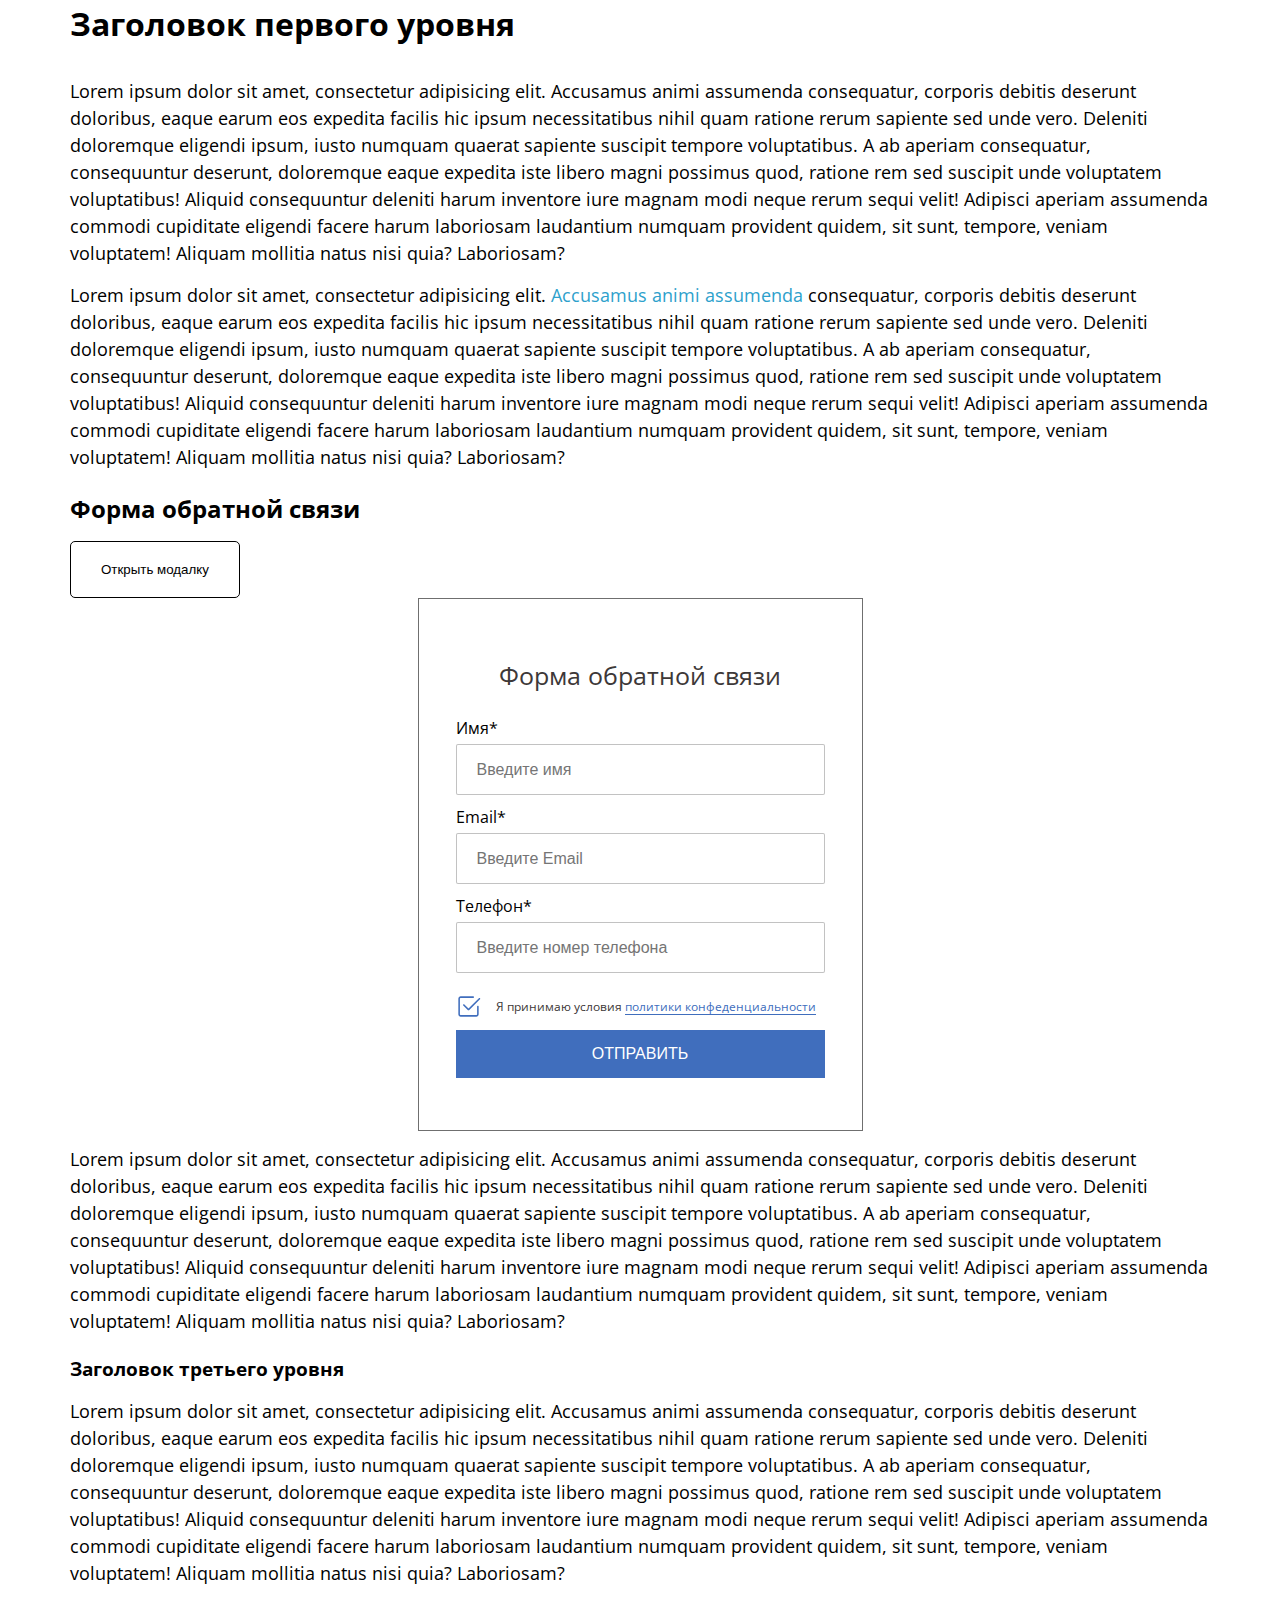
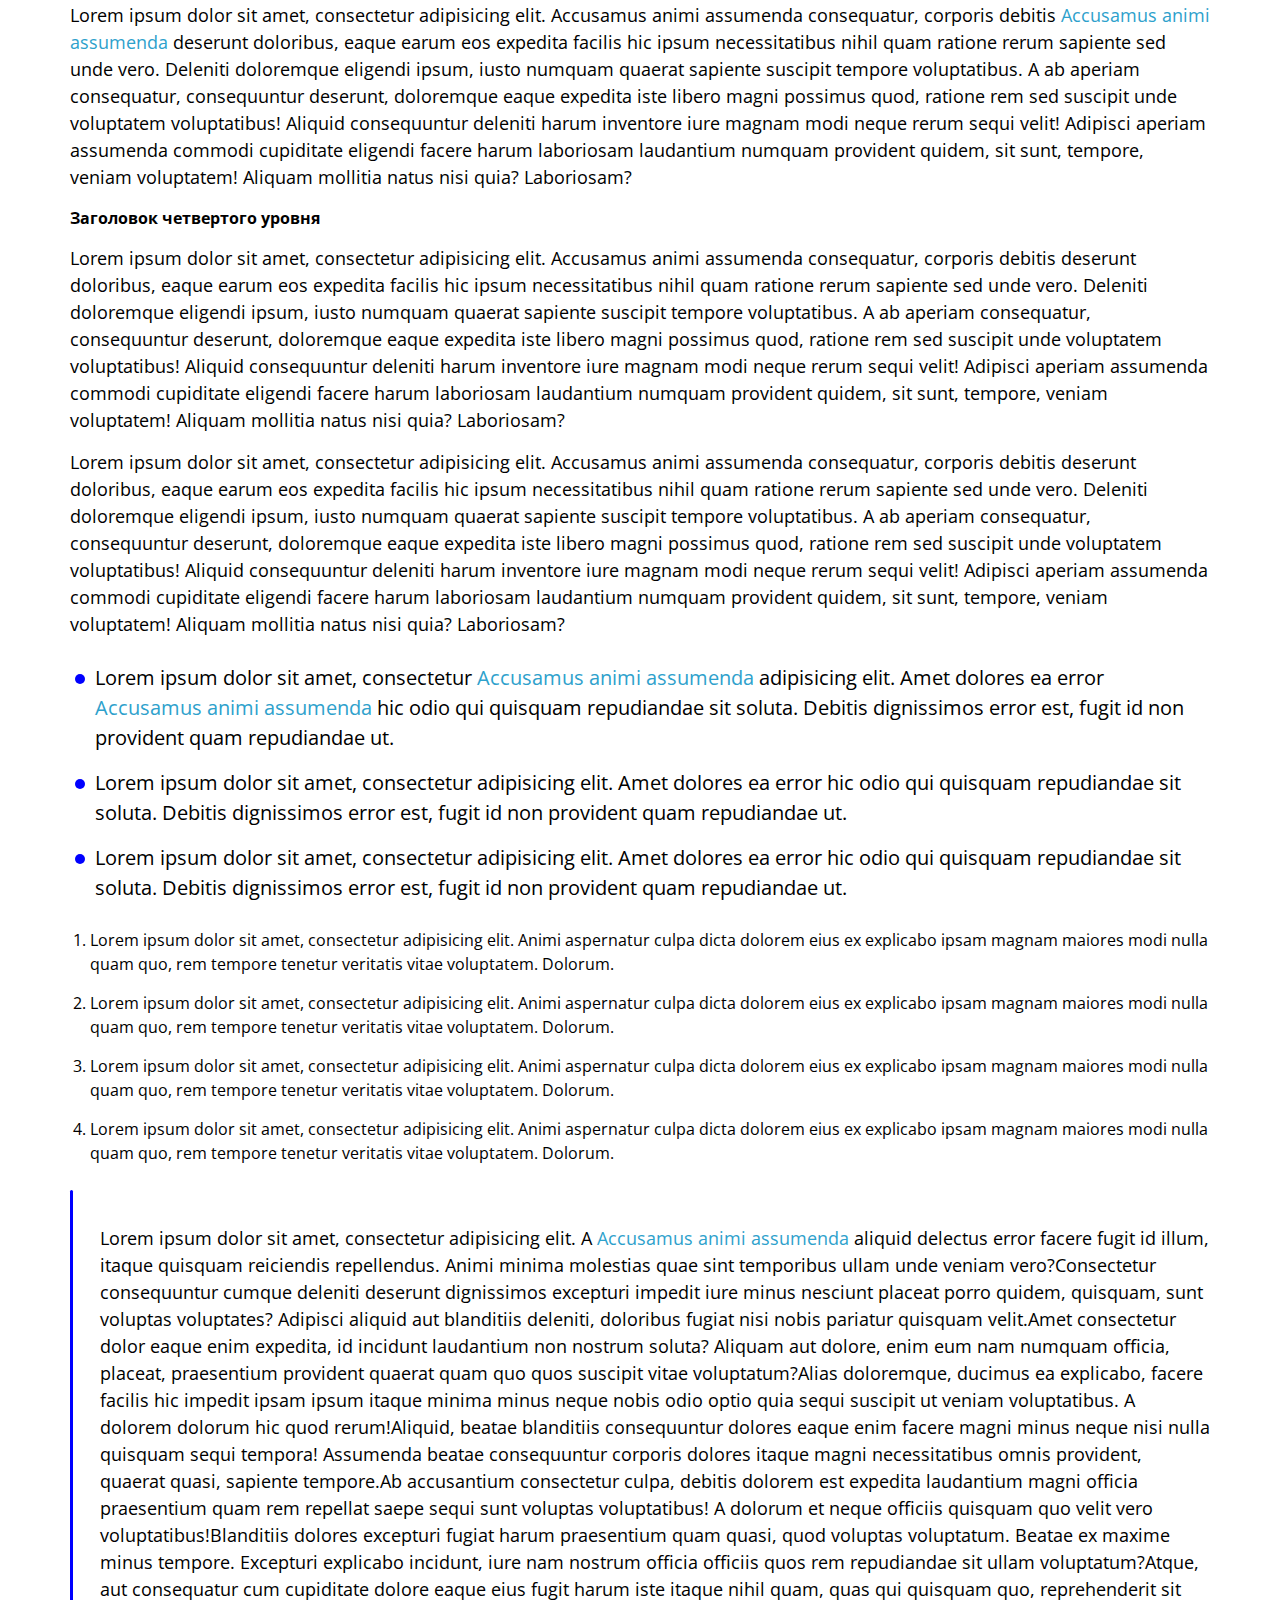
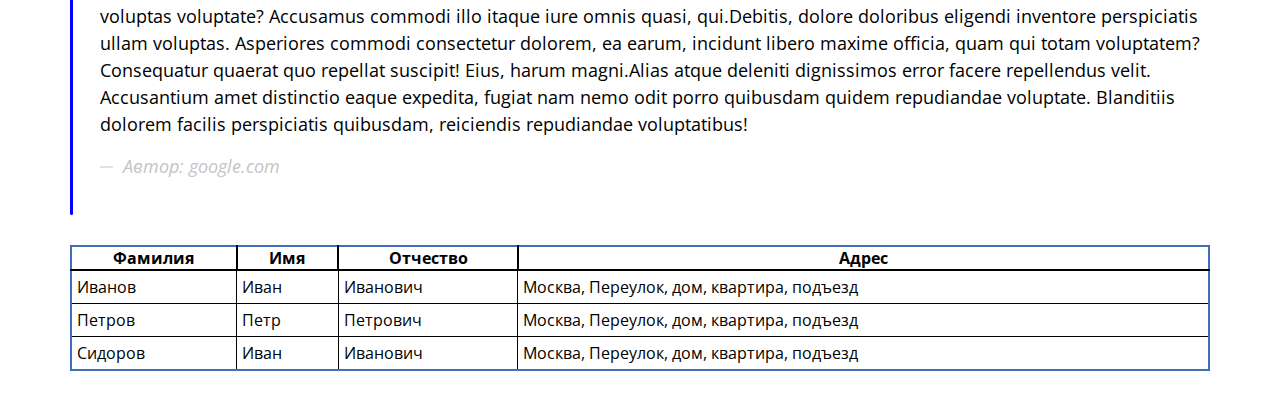
==== commit bb27bcf6: "added table" ====
--- a/index.html
+++ b/index.html
@@ -10,6 +10,8 @@
 	<link rel="stylesheet" href="./base.css">
 	<link rel="stylesheet" href="./forms.css">
 
+	<link rel="stylesheet" href="./style.css">
+
 	<script src="./inputmask.min.js" async></script>
 	<script src="./script.js" defer></script>
 </head>
@@ -26,6 +28,8 @@
 			Форма обратной связи
 		</h2>
 
+		<button class="modal" data-modal="">Открыть модалку</button>
+
 		<div class="form-wrapper">
 			<form action="./php_hadler.html" method="POST">
 				<p class="form__form-title">
@@ -162,6 +166,53 @@
 				<p>Автор: <a target="_blank" title="Открыть гугл" href="https://google.ru">google.com</a></p>
 			</footer>
 		</blockquote>
+
+		<table>
+			<thead>
+				<tr>
+					<th>Фамилия</th>
+					<th>Имя</th>
+					<th>Отчество</th>
+					<th>Адрес</th>
+				</tr>
+			</thead>
+
+			<tbody>
+				<tr>
+					<td>Иванов</td>
+					<td>Иван</td>
+					<td>Иванович</td>
+					<td>Москва, Переулок, дом, квартира, подъезд</td>
+				</tr>
+
+				<tr>
+					<td>Петров</td>
+					<td>Петр</td>
+					<td>Петрович</td>
+					<td>Москва, Переулок, дом, квартира, подъезд</td>
+				</tr>
+
+				<tr>
+					<td>Сидоров</td>
+					<td>Иван</td>
+					<td>Иванович</td>
+					<td>Москва, Переулок, дом, квартира, подъезд</td>
+				</tr>
+			</tbody>
+		</table>
+	</div>
+
+
+	<div class="modal-wrapper">
+		<button data-close-modal="">&times;</button>
+
+		<div class="modal-content">
+			<p class="modal__title">Заголовок модального окна</p>
+
+			<p class="modal__content-text">
+				<span>Lorem ipsum dolor sit amet, consectetur adipisicing elit. Architecto doloremque facilis odit officia recusandae? Deleniti odio quibusdam quis quos ut? Adipisci hic iusto nam, odio possimus sequi unde voluptates voluptatum.</span><span>Ab accusamus alias beatae doloribus et inventore modi nobis, optio quos repellat rerum, sapiente sunt, ullam unde voluptatum! Adipisci animi asperiores ducimus enim eum, labore odio odit quas rerum temporibus!</span><span>Ab assumenda blanditiis deserunt, doloremque doloribus, eligendi ex exercitationem facilis incidunt molestiae natus nemo odio placeat qui quisquam quod repellendus sit veniam veritatis voluptatum? Atque exercitationem expedita incidunt optio porro.</span><span>Laudantium nobis, temporibus? Ab amet animi at autem consequatur delectus dolorem eius excepturi illum impedit, ipsam laboriosam molestiae numquam obcaecati, placeat praesentium quae reiciendis repellat sit soluta ullam vel voluptate.</span><span>Accusantium architecto assumenda delectus dicta doloremque et ex excepturi, explicabo facilis, fugit illo in maxime modi nesciunt omnis pariatur qui quibusdam ratione, tempora temporibus tenetur vitae voluptas? Architecto, laudantium, porro.</span><span>Amet consequatur et incidunt minus quaerat, quasi vitae voluptates voluptatibus voluptatum? Accusamus adipisci asperiores assumenda autem deleniti error exercitationem, expedita fugit hic laborum laudantium odio officiis sapiente unde veritatis voluptas!</span><span>Accusantium amet aut consectetur corporis cum cupiditate debitis delectus dignissimos earum eius est et expedita ipsa ipsam itaque nemo nisi odio omnis possimus quidem quo, similique soluta unde veniam voluptates?</span><span>At, debitis eius fugiat illo laboriosam maiores nihil omnis, placeat soluta temporibus ullam vitae? Adipisci architecto commodi consectetur enim fugit necessitatibus, tenetur. Deleniti doloribus ea magni, nemo numquam quo saepe?</span><span>Aliquid aperiam at commodi consequuntur delectus dignissimos ducimus error eum fugit harum illum impedit iste iure iusto, labore libero magni minima minus nesciunt obcaecati porro qui sapiente unde voluptate voluptatibus!</span><span>Accusantium cumque dolore ducimus eaque eveniet iste itaque laborum maiores maxime nihil, quas quasi ratione voluptates. Enim et in inventore iure magni mollitia necessitatibus, odio quaerat quidem rem soluta, vero.</span>
+			</p>
+		</div>
 	</div>
 </body>
 </html>--- a/base.css
+++ b/base.css
@@ -279,4 +279,130 @@
 blockquote footer p a
 {
 	color: inherit;
-}+}
+
+/* MODAL START */
+body.not-scrollable
+{
+	overflow-y: hidden;
+}
+
+.modal-wrapper
+{
+	position: fixed;
+	left: 0;
+	top: 0;
+	width: 100%;
+	height: 100%;
+	z-index: 100;
+	background-color: rgba(0,0,0,0.5);
+
+	opacity: 0;
+	pointer-events: none;
+
+	display: flex;
+	align-items: center;
+	justify-content: center;
+
+	transition: opacity .4s;
+}
+
+.modal-wrapper.showed
+{
+	opacity: 1;
+	pointer-events: all;
+}
+
+[data-close-modal]
+{
+	font-size: 80px;
+
+	position: fixed;
+	right: 40px;
+	top: 40px;
+}
+
+.modal-content
+{
+	transform: scale(0.8);
+
+	background-color: #fff;
+	max-width: 800px;
+	padding: 40px;
+
+	height: auto;
+	max-height: 80vh;
+	overflow: auto;
+
+	border-radius: 10px;
+
+	transition: transform .4s .3s;
+}
+
+.modal-wrapper.showed .modal-content
+{
+	transform: scale(1);
+}
+
+.modal__title
+{
+	width: 100%;
+	text-align: center;
+
+	font-size: 26px;
+	line-height: 1.5em;
+
+	margin-top: 0;
+	margin-bottom: 30px;
+}
+
+/* MODAL END */
+
+/* TABLE START */
+table
+{
+	width: 100%;
+	border: 2px solid var(--blue-color);
+
+	margin: 30px 0;
+	border-collapse: collapse;
+}
+
+tr
+{
+	border-top: 1px solid #000;
+}
+
+thead tr
+{
+	border-top: none;
+}
+tbody tr:first-child
+{
+	border-top: 2px solid #000;
+}
+
+th
+{
+	border-right: 2px solid black;
+	border-left: 2px solid black;
+}
+thead th:first-child
+{
+	border-left: none;
+}
+thead th:last-child
+{
+	border-right: none;
+}
+
+td
+{
+	padding: 5px;
+
+	border-right: 1px solid black;
+	border-left: 1px solid black;
+
+	border-radius: 2px;
+}
+/* TABLE END */--- a/style.css
+++ b/style.css
@@ -0,0 +1,7 @@
+.modal
+{
+	padding: 20px 30px;
+
+	border: 1px solid #000;
+	border-radius: 5px;
+}